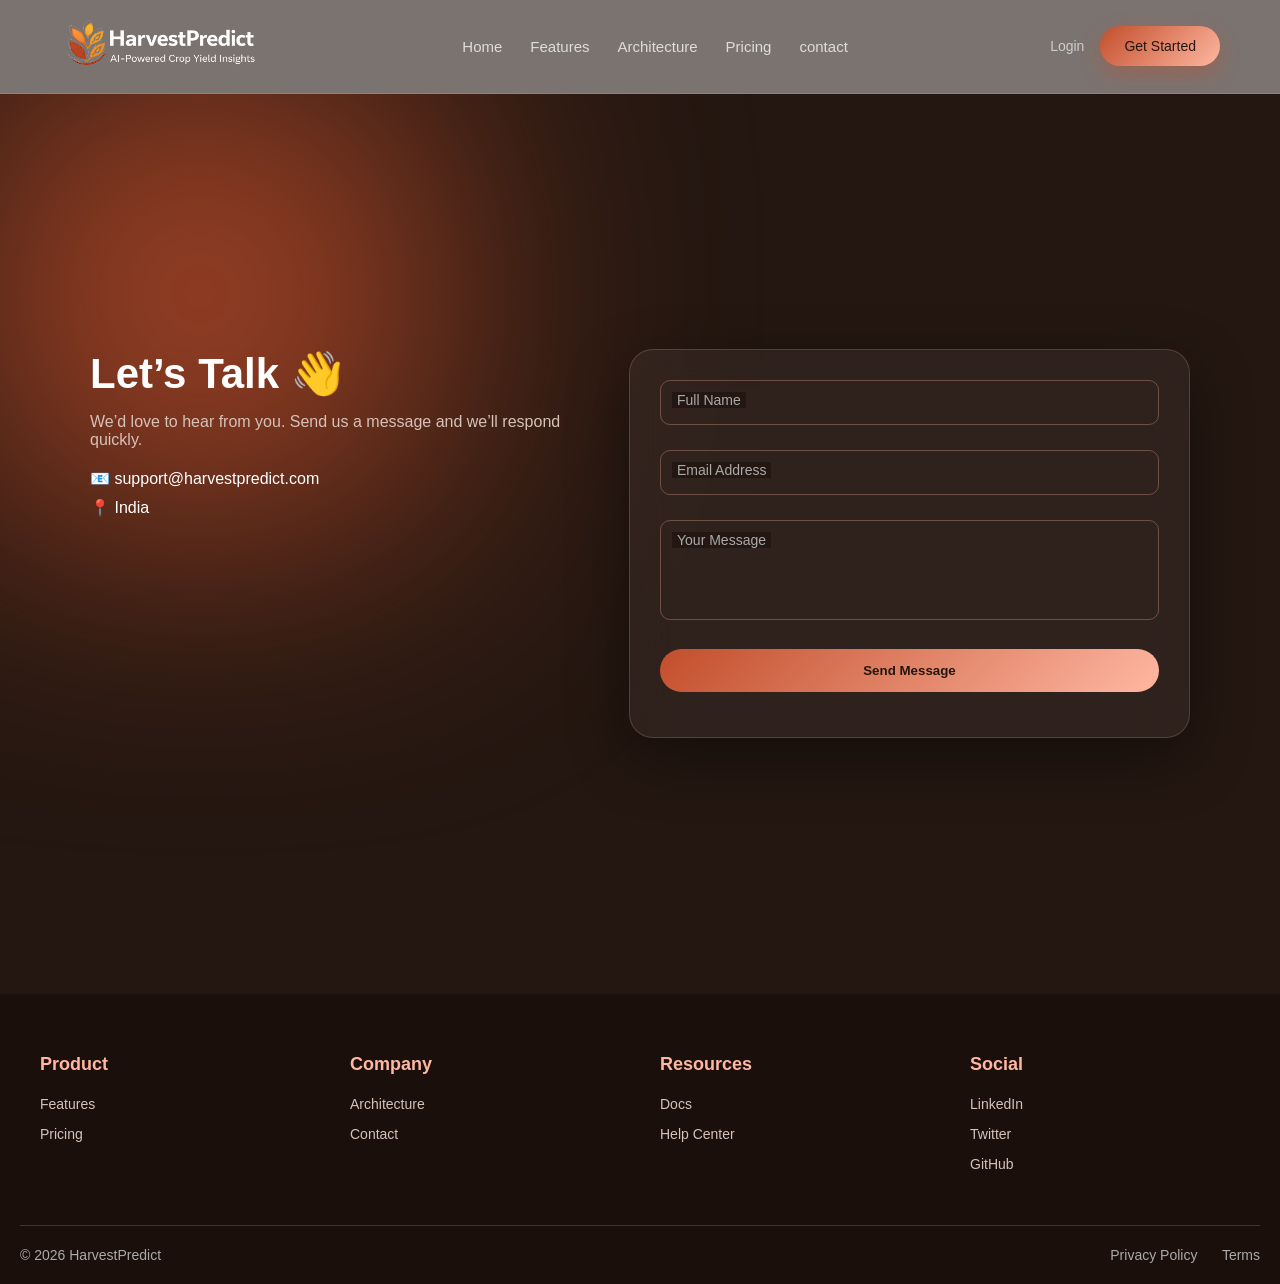
==== contact.html @ 749bb9cf "harvest website" ====
<!DOCTYPE html>
<html lang="en">

<head>
    <meta charset="UTF-8">
    <meta name="viewport" content="width=device-width, initial-scale=1.0">
    <title>Contact Us - HarvestPredict</title>
    <link rel="stylesheet" href="assets/css/style.css">
</head>

<body>
    <header class="navbar">
        <div class="nav-container">

            <!-- Logo -->
            <div class="logo">
                <a href="/"><img src="assets/images/logo.png" alt=""></a>
            </div>

            <!-- Nav Links -->
            <nav class="nav-links" id="navLinks">
                <a href="/">Home</a>
                <a href="/#features">Features</a>
                <a href="/#architecture">Architecture</a>
                <a href="pricing.html">Pricing</a>
                <a href="contact.html">contact</a>
            </nav>

            <!-- Right Buttons -->
            <div class="nav-actions">
                <a href="login.html" class="login">Login</a>
                <a href="javascript:void(0)" class="btn-primary" onclick="openModal()">Get Started</a>
            </div>

            <!-- Mobile Menu Icon -->
            <div class="menu-toggle" id="menuToggle">
                ☰
            </div>

        </div>
    </header>
    <section class="contact">

        <!-- Background Glow -->
        <div class="bg-blur"></div>

        <div class="contact-wrapper">

            <!-- LEFT -->
            <div class="contact-left">
                <h1>Let’s Talk 👋</h1>
                <p>We’d love to hear from you. Send us a message and we’ll respond quickly.</p>

                <div class="contact-details">
                    <div>📧 support@harvestpredict.com</div>
                    <div>📍 India</div>
                </div>
            </div>

            <!-- RIGHT FORM -->
            <div class="contact-card">
                <form id="contactForm">

                    <div class="input-group">
                        <input type="text" id="name" required>
                        <label>Full Name</label>
                        <span class="error"></span>
                    </div>

                    <div class="input-group">
                        <input type="email" id="email" required>
                        <label>Email Address</label>
                        <span class="error"></span>
                    </div>

                    <div class="input-group">
                        <textarea id="message" required></textarea>
                        <label>Your Message</label>
                        <span class="error"></span>
                    </div>

                    <button type="submit" class="btn-submit">
                        <span class="btn-text">Send Message</span>
                        <span class="loader"></span>
                    </button>

                    <div id="successMsg"></div>

                </form>
            </div>

        </div>
    </section>
    <footer class="footer">
        <div class="footer-container">

            <!-- Column 1 -->
            <div class="footer-col">
                <h3>Product</h3>
                <ul>
                    <li><a href="/#features">Features</a></li>
                    <li><a href="pricing.html">Pricing</a></li>
                    <!-- <li><a href="#">API</a></li> -->
                </ul>
            </div>

            <!-- Column 2 -->
            <div class="footer-col">
                <h3>Company</h3>
                <ul>
                    <!-- <li><a href="#">About</a></li> -->
                    <li><a href="/#Architecture">Architecture</a></li>
                    <li><a href="contact.html">Contact</a></li>
                </ul>
            </div>

            <!-- Column 3 -->
            <div class="footer-col">
                <h3>Resources</h3>
                <ul>
                    <li><a href="#">Docs</a></li>
                    <!-- <li><a href="#">Blog</a></li> -->
                    <li><a href="contact.html">Help Center</a></li>
                </ul>
            </div>

            <!-- Column 4 -->
            <div class="footer-col">
                <h3>Social</h3>
                <ul>
                    <li><a href="#">LinkedIn</a></li>
                    <li><a href="#">Twitter</a></li>
                    <li><a href="#">GitHub</a></li>
                </ul>
            </div>

        </div>

        <!-- Bottom -->
        <div class="footer-bottom">
            <p>© 2026 HarvestPredict</p>
            <div class="footer-links">
                <a href="#">Privacy Policy</a>
                <a href="#">Terms</a>
            </div>
        </div>
    </footer>
    <div class="modal" id="demoModal">

        <div class="modal-content" id="modalBox">

            <span class="close" onclick="closeModal()">&times;</span>

            <h2>Request a Demo</h2>

            <form id="demoForm">

                <input type="text" id="name" placeholder="Full Name" required>
                <input type="email" id="email" placeholder="Email Address" required>
                <input type="text" placeholder="Farm Size / Location">

                <p class="" id="formError"></p>

                <button type="submit">Submit Request</button>

            </form>

        </div>

    </div>

    <script src="assets/js/script.js"></script>
    <script>
        const contactform = document.getElementById("contactForm");
        const loader = document.querySelector(".loader");
        const btnText = document.querySelector(".btn-text");

        contactform.addEventListener("submit", function (e) {
            e.preventDefault();

            let valid = true;

            const name = document.getElementById("name");
            const email = document.getElementById("email");
            const message = document.getElementById("message");
            const successMsg = document.getElementById("successMsg");

            document.querySelectorAll(".error").forEach(e => e.innerText = "");
            successMsg.innerText = "";

            if (name.value.trim() === "") {
                showError(name, "Required");
                valid = false;
            }

            if (!validateEmail(email.value)) {
                showError(email, "Invalid email");
                valid = false;
            }

            if (message.value.trim() === "") {
                showError(message, "Required");
                valid = false;
            }

            if (valid) {
                btnText.style.opacity = "0.5";
                loader.style.display = "inline-block";

                setTimeout(() => {
                    loader.style.display = "none";
                    btnText.style.opacity = "1";

                    successMsg.innerText = "✅ Message sent successfully!";
                    contactform.reset();
                }, 1500);
            }
        });

        function showError(input, msg) {
            input.parentElement.querySelector(".error").innerText = msg;
        }

        function validateEmail(email) {
            return /^[^\s@]+@[^\s@]+\.[^\s@]+$/.test(email);
        }
    </script>
</body>

</html>
---- assets/css/style.css ----
/* Reset */
* {
    margin: 0;
    padding: 0;
    box-sizing: border-box;
    font-family: 'Inter', sans-serif;
}

/* Body */
body {
    background: #ffffff;
    color: #fff;
}

/* Navbar */
.navbar {
    position: sticky;
    top: 0;
    width: 100%;
    z-index: 1000;

    backdrop-filter: blur(14px);
    background: rgba(36, 23, 17, 0.6);
    border-bottom: 1px solid rgba(255, 183, 162, 0.2);
}

/* Container */
.nav-container {
    max-width: 1200px;
    margin: auto;
    padding: 14px 20px;

    display: flex;
    align-items: center;
    justify-content: space-between;
}

/* Logo */
.logo {
    font-size: 20px;
    font-weight: 600;
    color: #FFB7A2;
    display: flex;
    align-items: center;
    gap: 6px;
}

.logo img {
    width: 200px;
}

/* Nav Links */
.nav-links {
    display: flex;
    gap: 28px;
}

.nav-links a {
    text-decoration: none;
    color: #ddd;
    font-size: 15px;
    transition: 0.3s;
}

.nav-links a:hover {
    color: #FFB7A2;
}

/* Actions */
.nav-actions {
    display: flex;
    align-items: center;
    gap: 16px;
}

/* Login */
.login {
    text-decoration: none;
    color: #ccc;
    font-size: 14px;
    transition: 0.3s;
}

.login:hover {
    color: #FFB7A2;
}

/* Primary Button */
.btn-primary {
    padding: 10px 18px;
    border-radius: 999px;
    text-decoration: none;
    font-size: 14px;
    font-weight: 500;

    background: linear-gradient(135deg, #C24E2B, #FFB7A2);
    color: #241711;

    transition: 0.3s;
    box-shadow: 0 8px 20px rgba(194, 78, 43, 0.4);
}

.btn-primary:hover {
    transform: translateY(-2px);
    box-shadow: 0 12px 28px rgba(194, 78, 43, 0.6);
}

/* Mobile Menu */
.menu-toggle {
    display: none;
    font-size: 22px;
    cursor: pointer;
}
.mobile-cta{
    display: none;
}

/* ================= MOBILE ================= */
@media (max-width: 768px) {
    .nav-links {
        position: absolute;
        top: 70px;
        left: 0;
        width: 100%;
        flex-direction: column;
        align-items: center;
        gap: 18px;
        background: rgba(36, 23, 17, 0.95);
        backdrop-filter: blur(10px);
        padding: 20px 0;
        display: none;
    }

    .nav-links.active {
        display: flex;
    }

    .nav-actions {
        display: none;
    }

    .menu-toggle {
        display: block;
        color: #FFB7A2;
    }
    .mobile-cta{
        display: flex;
        flex-direction: column;
    }
}

/* HERO SECTION */
.hero {
    /* height: 100vh; */
    /* display: flex; */
    /* align-items: center; */

    background: linear-gradient(120deg,
            #241711 10%,
            #C24E2B 50%,
            #FFB7A2 100%);
    padding: 50px 0;
}

.hero-container {
    max-width: 1200px;
    margin: auto;
    padding: 0 40px;
    display: flex;
    align-items: center;
    justify-content: space-between;
    margin-bottom: 10px;
}

/* TEXT */
.hero-content {
    flex: 0 1 50%;
    max-width: 50%;
    color: #fff;
    padding-right: 30px;
}

.hero-content h1 {
    font-size: 40px;
    margin-bottom: 20px;
}

.hero-content p {
    color: #f1e4de;
    margin-bottom: 30px;
}

.hero-image {
    flex: 0 1 50%;
    max-width: 50%;
}

.hero-image img {
    border-radius: 10px;
}

/* BUTTONS */
.hero-buttons {
    display: flex;
    gap: 15px;
}

.btn-primary {
    padding: 12px 24px;
    border-radius: 999px;
    background: linear-gradient(135deg, #C24E2B, #FFB7A2);
    color: #241711;
    text-decoration: none;
}

.btn-outline {
    padding: 12px 24px;
    border-radius: 999px;
    border: 1px solid #FFB7A2;
    color: #FFB7A2;
    text-decoration: none;
}

/* IMAGE */

/* DOTS STYLE */
.owl-dots {
    position: absolute;
    /* bottom: 30px; */
    width: 100%;
    text-align: center;
}

.owl-dots button {
    width: 10px;
    height: 10px;
    border-radius: 10px;
    background: #ffffff !important;
    margin: 0 5px;
}

.owl-dot span {
    background: rgba(255, 255, 255, 0.4) !important;
}

.owl-dot.active {
    background: #FFB7A2 !important;
}

/* MOBILE */
@media (max-width: 768px) {
    .hero-container {
        flex-direction: column;
        text-align: center;
    }
    .hero-content{
        flex: 0 1 100%;
        max-width: 100%;
    }
    .hero-image{
        flex: 0 1 100%;
        max-width: 100%;
    }
    .hero-buttons{
        justify-content: center;
    }

    .hero-content h1 {
        font-size: 30px;
    }

    .hero-image img {
        width: 100%;
        margin-top: 20px;
    }
}

/* SECTION */
.features {
    padding: 80px 20px;
    background: #241711;
    color: #fff;
}

/* Container */
.container {
    max-width: 1200px;
    margin: auto;
}

/* Title */
.features .section-title {
    text-align: center;
    font-size: 36px;
    margin-bottom: 50px;
}

/* GRID */
.features-grid {
    display: grid;
    grid-template-columns: repeat(3, 1fr);
    gap: 25px;
}

/* CARD */
.feature-card {
    background: rgba(255, 255, 255, 0.05);
    border: 1px solid rgba(255, 183, 162, 0.2);
    padding: 30px;
    border-radius: 20px;

    backdrop-filter: blur(10px);

    transition: all 0.3s ease;
    position: relative;
    overflow: hidden;
}

/* ICON */
.feature-card .icon {
    font-size: 30px;
    margin-bottom: 15px;
}

/* TEXT */
.feature-card h3 {
    font-size: 20px;
    margin-bottom: 10px;
}

.feature-card p {
    font-size: 14px;
    color: #d6c2b9;
}

/* HOVER EFFECT 🔥 */
.feature-card:hover {
    transform: translateY(-8px) scale(1.02);
    border-color: #FFB7A2;
    box-shadow: 0 20px 40px rgba(0, 0, 0, 0.4);
}

/* Glow Effect */
.feature-card::before {
    content: "";
    position: absolute;
    inset: 0;
    background: linear-gradient(120deg, transparent, rgba(255, 183, 162, 0.2), transparent);
    opacity: 0;
    transition: 0.4s;
}

.feature-card:hover::before {
    opacity: 1;
}

/* RESPONSIVE */
@media (max-width: 992px) {
    .features-grid {
        grid-template-columns: repeat(2, 1fr);
    }
}

@media (max-width: 600px) {
    .features-grid {
        grid-template-columns: 1fr;
    }

    .section-title {
        font-size: 28px;
    }
}

.pipeline {
    padding: 80px 20px;
    background: linear-gradient(120deg, transparent, rgba(113, 73, 61, 0.635), transparent);
    color: #fff;
    text-align: center;
}

.pipeline .section-title {
    font-size: 36px;
    margin-bottom: 60px;
}

/* Wrapper */
.pipeline-wrapper {
    display: flex;
    align-items: center;
    justify-content: center;
    flex-wrap: wrap;
    gap: 15px;
}

/* Step */
.pipeline-step {
    width: 180px;
    padding: 20px;
    border-radius: 20px;
    border: 2px solid #241711;
    background: rgba(255, 255, 255, 0.05);
    /* border: 1px solid rgba(255, 183, 162, 0.2); */
    backdrop-filter: blur(10px);

    transition: 0.3s;
}

.pipeline-step:hover {
    transform: translateY(-8px);
    border-color: #FFB7A2;
}

/* Circle Icon */
.circle {
    width: 60px;
    height: 60px;
    margin: auto;
    margin-bottom: 15px;
    border-radius: 50%;
    background: linear-gradient(135deg, #C24E2B, #FFB7A2);
    display: flex;
    align-items: center;
    justify-content: center;
    font-size: 26px;
}

/* Text */
.pipeline-step h3 {
    font-size: 16px;
    margin-bottom: 6px;
    white-space: nowrap;
}

.pipeline-step p {
    font-size: 12px;
    color: #241711;
    white-space: nowrap;
}

/* Arrow */
.arrow {
    width: 40px;
    height: 2px;
    background: linear-gradient(to right, #C24E2B, #FFB7A2);
    position: relative;
}

/* Arrow Head */
.arrow::after {
    content: "";
    position: absolute;
    right: -6px;
    top: -4px;
    border-left: 8px solid #FFB7A2;
    border-top: 5px solid transparent;
    border-bottom: 5px solid transparent;
}

/* Animated Flow 🔥 */
.arrow {
    animation: flow 1.5s infinite linear;
}

@keyframes flow {
    0% {
        opacity: 0.3;
    }

    50% {
        opacity: 1;
    }

    100% {
        opacity: 0.3;
    }
}

/* MOBILE */
@media (max-width: 768px) {
    .pipeline-wrapper {
        flex-direction: column;
    }

    .arrow {
        width: 2px;
        height: 30px;
    }

    .arrow::after {
        top: auto;
        bottom: -6px;
        left: -4px;
        transform: rotate(90deg);
    }
}

.result-section {
    padding: 80px 20px;
    background: #241711;
    color: #fff;
    text-align: center;
}

.result-section .section-title {
    font-size: 34px;
    margin-bottom: 10px;
}

.section-subtext {
    color: #d6c2b9;
    margin-bottom: 40px;
}

/* Chart Card */
.chart-card {
    max-width: 900px;
    margin: auto;
    padding: 30px;

    border-radius: 20px;
    background: rgba(255, 255, 255, 0.05);
    border: 1px solid rgba(255, 183, 162, 0.2);

    backdrop-filter: blur(10px);
}

.benefits {
    padding: 80px 20px;
    background: #ffffff;
    text-align: center;
}

/* Title */
.benefits .section-title {
    font-size: 36px;
    margin-bottom: 50px;
    color: #241711;
}

/* Grid */
.benefits-grid {
    display: grid;
    grid-template-columns: repeat(4, 1fr);
    gap: 25px;
}

/* Card */
.benefit-card {
    padding: 40px 25px;
    border-radius: 20px;
    background: #C24E2B;
    border: 1px solid rgba(0, 0, 0, 0.05);
    box-shadow: 0 10px 30px rgba(0, 0, 0, 0.06);

    transition: all 0.3s ease;
}

/* Icon */
.benefit-card .icon {
    font-size: 42px;
    margin-bottom: 20px;
}

/* Text */
.benefit-card h3 {
    font-size: 20px;
    color: #ffffff;
    margin-bottom: 10px;
}

.benefit-card p {
    font-size: 14px;
    color: #d2d2d2;
}

/* Hover Effect 🔥 */
.benefit-card:hover {
    transform: translateY(-10px);
    box-shadow: 0 20px 40px rgba(0, 0, 0, 0.1);
}

/* Optional subtle accent line */
.benefit-card::after {
    content: "";
    display: block;
    width: 40px;
    height: 3px;
    background: linear-gradient(135deg, #C24E2B, #FFB7A2);
    margin: 15px auto 0;
    border-radius: 2px;
}

/* RESPONSIVE */
@media (max-width: 992px) {
    .benefits-grid {
        grid-template-columns: repeat(2, 1fr);
    }
}

@media (max-width: 600px) {
    .benefits-grid {
        grid-template-columns: 1fr;
    }

    .section-title {
        font-size: 28px;
    }
}

/* target */
.audience {
    padding: 50px 20px;
    background: linear-gradient(120deg, transparent, rgba(113, 73, 61, 0.635), transparent);
    color: #fff;
    text-align: center;
}

/* Title */
.audience .section-title {
    font-size: 36px;
    margin-bottom: 10px;
    color: #ffffff
}

.section-subtext {
    color: #d4cecb;
    margin-bottom: 50px;
}

/* Grid */
.audience-grid {
    display: grid;
    grid-template-columns: repeat(4, 1fr);
    gap: 25px;
}

/* Card */
.audience-card {
    padding: 30px 20px;
    border-radius: 20px;
    background: rgba(255, 255, 255, 0.05);
    border: 1px solid #241711;
    backdrop-filter: blur(10px);
    transition: all 0.3s ease;
    position: relative;
    overflow: hidden;
    box-shadow: 10px 5px 6px #241711;
}

/* Icon */
.audience-card .icon {
    font-size: 36px;
    margin-bottom: 15px;
}

/* Text */
.audience-card h3 {
    font-size: 20px;
    margin-bottom: 10px;
    color: #C24E2B;
}

.audience-card p {
    font-size: 14px;
    color: #241711;
}

/* Hover Effect 🔥 */
.audience-card:hover {
    transform: translateY(-8px);
    border-color: #FFB7A2;
    box-shadow: 0 20px 40px rgba(0, 0, 0, 0.4);
}

/* Glow Animation */
.audience-card::before {
    content: "";
    position: absolute;
    inset: 0;
    background: linear-gradient(120deg,
            transparent,
            rgba(255, 183, 162, 0.2),
            transparent);
    opacity: 0;
    transition: 0.4s;
}

.audience-card:hover::before {
    opacity: 1;
}

/* RESPONSIVE */
@media (max-width: 992px) {
    .audience-grid {
        grid-template-columns: repeat(2, 1fr);
    }
}

@media (max-width: 600px) {
    .audience-grid {
        grid-template-columns: 1fr;
    }

    .section-title {
        font-size: 28px;
    }
}

/* cta */
.cta {
    padding: 40px 20px;
    position: relative;
    overflow: hidden;

    /* Gradient Background */
    background: linear-gradient(135deg,
            #241711,
            #C24E2B,
            #FFB7A2);

    text-align: center;
    color: #fff;
}

/* Subtle Pattern Overlay 🔥 */
.cta::before {
    content: "";
    position: absolute;
    inset: 0;

    background-image: radial-gradient(rgba(255, 255, 255, 0.08) 1px,
            transparent 1px);
    background-size: 30px 30px;

    opacity: 0.3;
}

/* Container */
.cta-container {
    position: relative;
    z-index: 1;
    max-width: 700px;
    margin: auto;
}

/* Heading */
.cta h2 {
    font-size: 42px;
    margin-bottom: 15px;
}

/* Text */
.cta p {
    font-size: 16px;
    color: #f3e4df;
    margin-bottom: 30px;
}

/* Buttons */
.cta-buttons {
    display: flex;
    justify-content: center;
    gap: 16px;
}

/* Primary */
.cta-buttons .btn-primary {
    padding: 14px 28px;
    border-radius: 999px;
    background: #fff;
    color: #241711;
    font-weight: 600;
    text-decoration: none;

    transition: 0.3s;
}

.btn-primary:hover {
    transform: translateY(-2px);
}

/* Outline */
.btn-outline {
    padding: 14px 28px;
    border-radius: 999px;
    border: 1px solid #fff;
    color: #fff;
    text-decoration: none;

    transition: 0.3s;
}

.btn-outline:hover {
    background: rgba(255, 255, 255, 0.1);
}

/* RESPONSIVE */
@media (max-width: 600px) {

    .cta h2 {
        font-size: 28px;
    }

    .cta-buttons {
        flex-direction: column;
    }
}

/* footer */
.footer {
    background: #1a0f0b;
    color: #fff;
    padding: 60px 20px 20px;
}

/* Container */
.footer-container {
    max-width: 1200px;
    margin: auto;

    display: grid;
    grid-template-columns: repeat(4, 1fr);
    gap: 40px;
}

/* Column */
.footer-col h3 {
    font-size: 18px;
    margin-bottom: 20px;
    color: #FFB7A2;
}

.footer-col ul {
    list-style: none;
}

.footer-col ul li {
    margin-bottom: 12px;
}

.footer-col ul li a {
    text-decoration: none;
    color: #d6c2b9;
    font-size: 14px;
    transition: 0.3s;
}

.footer-col ul li a:hover {
    color: #FFB7A2;
    padding-left: 4px;
}

/* Bottom */
.footer-bottom {
    border-top: 1px solid rgba(255, 183, 162, 0.2);
    margin-top: 40px;
    padding-top: 20px;

    display: flex;
    justify-content: space-between;
    align-items: center;
    flex-wrap: wrap;
}

.footer-bottom p {
    font-size: 14px;
    color: #aaa;
}

.footer-links a {
    margin-left: 20px;
    text-decoration: none;
    font-size: 14px;
    color: #aaa;
    transition: 0.3s;
}

.footer-links a:hover {
    color: #FFB7A2;
}

/* RESPONSIVE */
@media (max-width: 992px) {
    .footer-container {
        grid-template-columns: repeat(2, 1fr);
    }
}

@media (max-width: 600px) {
    .footer-container {
        grid-template-columns: 1fr;
        text-align: center;
    }

    .footer-bottom {
        flex-direction: column;
        gap: 10px;
    }

    .footer-links a {
        margin: 0 10px;
    }
}


/* contact-us page */
.contact {
    min-height: 100vh;
    display: flex;
    align-items: center;
    justify-content: center;
    padding: 40px;
    position: relative;
    overflow: hidden;
    background: #241711;
}

/* GLOW BACKGROUND */
.bg-blur {
    position: absolute;
    width: 600px;
    height: 600px;
    background: radial-gradient(circle, #C24E2B, transparent);
    filter: blur(120px);
    top: -100px;
    left: -100px;
}

/* WRAPPER */
.contact-wrapper {
    display: flex;
    max-width: 1100px;
    width: 100%;
    gap: 40px;
    z-index: 1;
}

/* LEFT */
.contact-left {
    flex: 1;
    color: #fff;
}

.contact-left h1 {
    font-size: 42px;
    margin-bottom: 15px;
}

.contact-left p {
    color: #d6c2b9;
    margin-bottom: 20px;
}

.contact-details div {
    margin-bottom: 10px;
}

/* CARD */
.contact-card {
    flex: 1;
    padding: 30px;
    border-radius: 24px;

    background: rgba(255, 255, 255, 0.05);
    backdrop-filter: blur(20px);
    border: 1px solid rgba(255, 183, 162, 0.2);

    box-shadow: 0 20px 60px rgba(0, 0, 0, 0.4);
}

/* INPUT GROUP */
.input-group {
    position: relative;
    margin-bottom: 25px;
}

.input-group input,
.input-group textarea {
    width: 100%;
    padding: 14px;
    border-radius: 10px;
    border: 1px solid rgba(255, 183, 162, 0.3);
    background: transparent;
    color: #fff;
    outline: none;
}

textarea {
    height: 100px;
    resize: none;
}

/* FLOATING LABEL */
.input-group label {
    position: absolute;
    left: 12px;
    top: 12px;
    color: #aaa;
    font-size: 14px;
    pointer-events: none;
    transition: 0.3s;
    background: #241711;
    padding: 0 5px;
}

.input-group input:focus+label,
.input-group input:valid+label,
.input-group textarea:focus+label,
.input-group textarea:valid+label {
    top: -8px;
    font-size: 12px;
    color: #FFB7A2;
}

/* ERROR */
.error {
    font-size: 12px;
    color: #ff6b6b;
}

/* BUTTON */
.btn-submit {
    width: 100%;
    padding: 14px;
    border-radius: 999px;
    border: none;
    cursor: pointer;

    background: linear-gradient(135deg, #C24E2B, #FFB7A2);
    color: #241711;
    font-weight: 600;
    position: relative;
    overflow: hidden;
}

/* LOADER */
.loader {
    display: none;
    width: 18px;
    height: 18px;
    border: 2px solid #241711;
    border-top: 2px solid transparent;
    border-radius: 50%;
    animation: spin 1s linear infinite;
    position: absolute;
    right: 20px;
    top: 50%;
    transform: translateY(-50%);
}

@keyframes spin {
    to {
        transform: rotate(360deg);
    }
}

/* SUCCESS */
#successMsg {
    margin-top: 15px;
    color: #4ade80;
    font-weight: 500;
    text-align: center;
}

/* MOBILE */
@media (max-width: 768px) {
    .contact-wrapper {
        flex-direction: column;
    }
}


/* pricing page */
.pricing {
    padding: 80px 20px;
    text-align: center;
    background: linear-gradient(120deg,
            #241711 10%,
            #C24E2B 50%,
            #FFB7A2 100%);
    padding: 50px 0;
}

/* TITLE */
.section-title {
    font-size: 36px;
    margin-bottom: 10px;
}

.section-subtext {
    color: #d6c2b9;
    margin-bottom: 50px;
}

/* GRID */
.pricing-grid {
    display: grid;
    grid-template-columns: repeat(3, 1fr);
    gap: 30px;
    max-width: 1100px;
    margin: auto;
}

/* CARD */
.pricing-card {
    background: rgba(255, 255, 255, 0.05);
    border: 2px solid #241711;
    padding: 30px;
    border-radius: 24px;

    backdrop-filter: blur(15px);
    transition: 0.3s;
    position: relative;
}

/* HOVER */
.pricing-card:hover {
    transform: translateY(-10px);
    border-color: #FFB7A2;
}

/* POPULAR */
.popular {
    border: 2px solid #FFB7A2;
    transform: scale(1.05);
}

/* BADGE */
.badge {
    position: absolute;
    top: -12px;
    left: 50%;
    transform: translateX(-50%);
    background: linear-gradient(135deg, #C24E2B, #FFB7A2);
    color: #241711;
    padding: 5px 12px;
    border-radius: 999px;
    font-size: 12px;
}

/* PRICE */
.price {
    font-size: 32px;
    margin: 15px 0;
}

.price span {
    font-size: 14px;
    color: #aaa;
}

/* LIST */
.pricing-card ul {
    list-style: none;
    margin: 20px 0;
}

.pricing-card ul li {
    margin-bottom: 10px;
    font-size: 14px;
}

/* BUTTONS */
.pricing .btn-primary {
    display: inline-block;
    padding: 12px 22px;
    border-radius: 999px;
    background: linear-gradient(135deg, #C24E2B, #FFB7A2);
    color: #241711;
    text-decoration: none;
    border: 1px solid #1a0f0b;

}

.pricing .btn-outline {
    display: inline-block;
    padding: 12px 22px;
    border-radius: 999px;
    border: 1px solid #FFB7A2;
    color: #FFB7A2;
    text-decoration: none;
    color: #ffffff;
}

/* MOBILE */
@media (max-width: 900px) {
    .pricing-grid {
        grid-template-columns: 1fr;
    }

    .popular {
        transform: none;
    }
}

/* popup css */
/* BUTTON */
.demo-btn {
    padding: 12px 22px;
    background: #0F766E;
    color: #000000;
    border: none;
    border-radius: 8px;
    cursor: pointer;
    font-weight: 600;
}

/* BACKDROP */
.modal {
    display: none;
    position: fixed;
    top: 0;
    left: 0;
    width: 100%;
    height: 100%;
    background: rgba(0, 0, 0, 0.7);
    justify-content: center;
    align-items: center;
    z-index: 1000;
}

/* MODAL */
.modal-content {
    background: #ffffff;
    /* backdrop-filter: blur(15px); */
    padding: 30px;
    border-radius: 16px;
    width: 500px;
    color: #000000;
    text-align: center;
    animation: fadeIn 0.4s ease;
    position: relative;
}

/* CLOSE */
.close {
    position: absolute;
    top: 12px;
    right: 15px;
    font-size: 20px;
    cursor: pointer;
}

/* FORM */
.modal-content form {
    display: flex;
    flex-direction: column;
    gap: 12px;
    margin-top: 15px;
}

.modal-content input {
    padding: 12px;
    border: 1px solid #000000;
    border-radius: 6px;
    outline: none;
}

.modal-content button {
    padding: 12px;
    background: #241711;
    border: none;
    border-radius: 6px;
    color: white;
    cursor: pointer;
}

/* ERROR */
.error {
    color: #ff4d4d;
    font-size: 13px !important;
    min-height: 18px;
}

/* SUCCESS */
.success {
    color: #0F766E;
    font-weight: bold;
}

/* ANIMATION */
@keyframes fadeIn {
    from {
        opacity: 0;
        transform: scale(0.9);
    }

    to {
        opacity: 1;
        transform: scale(1);
    }
}

/* SHAKE */
.shake {
    animation: shake 0.3s;
}

@keyframes shake {
    0% {
        transform: translateX(0);
    }

    25% {
        transform: translateX(-6px);
    }

    50% {
        transform: translateX(6px);
    }

    75% {
        transform: translateX(-6px);
    }

    100% {
        transform: translateX(0);
    }
}
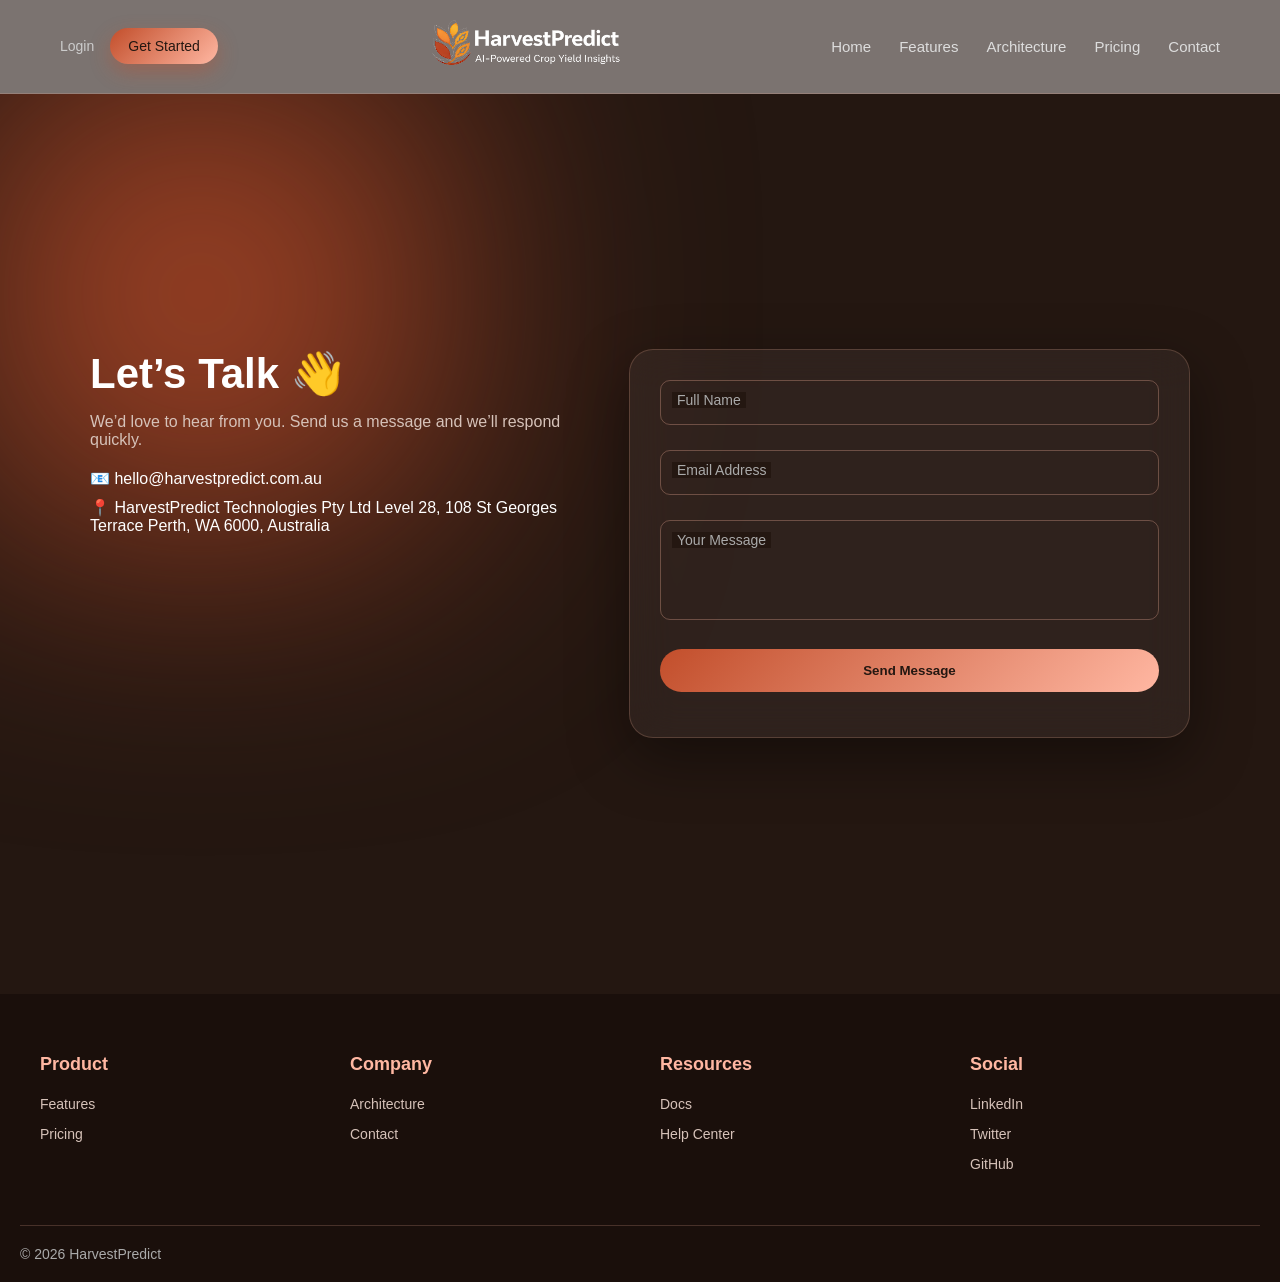
==== commit fb95bfed: "minor changes" ====
--- a/contact.html
+++ b/contact.html
@@ -11,7 +11,10 @@
 <body>
     <header class="navbar">
         <div class="nav-container">
-
+            <div class="nav-actions">
+                <a href="login.html" class="login">Login</a>
+                <a href="javascript:void(0)" class="btn-primary" onclick="openModal()">Get Started</a>
+            </div>
             <!-- Logo -->
             <div class="logo">
                 <a href="/"><img src="assets/images/logo.png" alt=""></a>
@@ -23,14 +26,15 @@
                 <a href="/#features">Features</a>
                 <a href="/#architecture">Architecture</a>
                 <a href="pricing.html">Pricing</a>
-                <a href="contact.html">contact</a>
+                <a href="contact.html">Contact</a>
+                <div class="nav-actions mobile-cta">
+                    <a href="login.html" class="login">Login</a>
+                    <a href="javacript:void(0)" class="btn-primary" onclick="openModal()">Get Started</a>
+                </div>
             </nav>
 
             <!-- Right Buttons -->
-            <div class="nav-actions">
-                <a href="login.html" class="login">Login</a>
-                <a href="javascript:void(0)" class="btn-primary" onclick="openModal()">Get Started</a>
-            </div>
+
 
             <!-- Mobile Menu Icon -->
             <div class="menu-toggle" id="menuToggle">
@@ -52,8 +56,10 @@
                 <p>We’d love to hear from you. Send us a message and we’ll respond quickly.</p>
 
                 <div class="contact-details">
-                    <div>📧 support@harvestpredict.com</div>
-                    <div>📍 India</div>
+                    <div>📧 hello@harvestpredict.com.au</div>
+                    <div>📍 HarvestPredict Technologies Pty Ltd
+                        Level 28, 108 St Georges Terrace
+                        Perth, WA 6000, Australia</div>
                 </div>
             </div>
 
@@ -128,9 +134,9 @@
             <div class="footer-col">
                 <h3>Social</h3>
                 <ul>
-                    <li><a href="#">LinkedIn</a></li>
-                    <li><a href="#">Twitter</a></li>
-                    <li><a href="#">GitHub</a></li>
+                    <li><a href="contact.html">LinkedIn</a></li>
+                    <li><a href="contact.html">Twitter</a></li>
+                    <li><a href="contact.html">GitHub</a></li>
                 </ul>
             </div>
 
@@ -139,10 +145,7 @@
         <!-- Bottom -->
         <div class="footer-bottom">
             <p>© 2026 HarvestPredict</p>
-            <div class="footer-links">
-                <a href="#">Privacy Policy</a>
-                <a href="#">Terms</a>
-            </div>
+
         </div>
     </footer>
     <div class="modal" id="demoModal">
@@ -157,7 +160,8 @@
 
                 <input type="text" id="name" placeholder="Full Name" required>
                 <input type="email" id="email" placeholder="Email Address" required>
-                <input type="text" placeholder="Farm Size / Location">
+                <input type="text" placeholder="Farm Size">
+                <input type="text" placeholder="City">
 
                 <p class="" id="formError"></p>
 
--- a/assets/css/style.css
+++ b/assets/css/style.css
@@ -5,6 +5,7 @@
     box-sizing: border-box;
     font-family: 'Inter', sans-serif;
 }
+
 
 /* Body */
 body {
@@ -111,7 +112,8 @@
     font-size: 22px;
     cursor: pointer;
 }
-.mobile-cta{
+
+.mobile-cta {
     display: none;
 }
 
@@ -143,136 +145,147 @@
         display: block;
         color: #FFB7A2;
     }
-    .mobile-cta{
+
+    .mobile-cta {
         display: flex;
         flex-direction: column;
     }
 }
 
 /* HERO SECTION */
-.hero {
-    /* height: 100vh; */
-    /* display: flex; */
-    /* align-items: center; */
-
-    background: linear-gradient(120deg,
-            #241711 10%,
-            #C24E2B 50%,
-            #FFB7A2 100%);
-    padding: 50px 0;
-}
-
-.hero-container {
-    max-width: 1200px;
-    margin: auto;
-    padding: 0 40px;
+.main-features {
+    position: relative;
+    width: 100%;
+    height: 100vh;
+    overflow: hidden;
+    box-shadow: 0 3px 10px rgba(0, 0, 0, 0.3);
+}
+
+.main-features .item {
+    width: 200px;
+    height: 300px;
+    list-style-type: none;
+    position: absolute;
+    top: 50%;
+    transform: translateY(-50%);
+    z-index: 1;
+    background-position: center;
+    background-size: cover;
+    border-radius: 20px;
+    box-shadow: 0 20px 30px rgba(255, 255, 255, 0.3) inset;
+    transition: transform 0.1s, left 0.75s, top 0.75s, width 0.75s, height 0.75s;
+}
+/* .main-features .item{
+    background: url(../images/banner1.jpg);
+} */
+.main-features .item:nth-child(1),
+.main-features .item:nth-child(2) {
+    left: 0;
+    top: 0;
+    width: 100%;
+    height: 100%;
+    transform: none;
+    border-radius: 0;
+    box-shadow: none;
+    opacity: 1;
+}
+
+.main-features .item:nth-child(3) {
+    left: 50%;
+}
+
+.main-features .item:nth-child(4) {
+    left: calc(50% + 220px);
+}
+
+.main-features .item:nth-child(5) {
+    left: calc(50% + 440px);
+}
+
+.main-features .item:nth-child(6) {
+    left: calc(50% + 660px);
+    opacity: 0;
+}
+
+.main-features .item .content {
+    width: min(30vw, 400px);
+    position: absolute;
+    top: 50%;
+    left: 3rem;
+    transform: translateY(-50%);
+    color: white;
+    text-shadow: 0 3px 8px rgba(0, 0, 0, 0.5);
+    opacity: 0;
+    display: none;
+}
+
+.main-features .item .content .title {
+    text-transform: uppercase;
+}
+
+.main-features .item .content .description {
+    line-height: 1.7;
+    margin: 1rem 0 1.5rem;
+    font-size: 0.8rem;
+}
+
+.main-features .item .content button {
+    width: -moz-fit-content;
+    width: fit-content;
+    background-color: rgba(0, 0, 0, 0.1);
+    color: white;
+    border: 2px solid white;
+    border-radius: 0.25rem;
+    padding: 0.75rem;
+    cursor: pointer;
+}
+
+.item:nth-of-type(2) .content {
+    display: block;
+    animation: show 0.75s ease-in-out 0.3s forwards;
+}
+
+@keyframes show {
+    0% {
+        filter: blur(5px);
+        transform: translateY(calc(-50% + 75px));
+    }
+
+    100% {
+        opacity: 1;
+        filter: blur(0);
+    }
+}
+
+.nabs {
+    position: absolute;
+    display: flex;
+    bottom: 2rem;
+    left: 50%;
+    transform: translateX(-50%);
+    z-index: 5;
+    -webkit-user-select: none;
+    -moz-user-select: none;
+    user-select: none;
+}
+
+.nabs .btn {
+    background-color: rgba(255, 255, 255, 0.5);
+    color: rgba(0, 0, 0, 0.7);
+    border: 2px solid rgba(0, 0, 0, 0.6);
+    margin: 0 0.25rem;
+    padding: 0.75rem;
+    width: 40px;
+    height: 40px;
+    border-radius: 100%;
+    cursor: pointer;
     display: flex;
     align-items: center;
-    justify-content: space-between;
-    margin-bottom: 10px;
-}
-
-/* TEXT */
-.hero-content {
-    flex: 0 1 50%;
-    max-width: 50%;
-    color: #fff;
-    padding-right: 30px;
-}
-
-.hero-content h1 {
-    font-size: 40px;
-    margin-bottom: 20px;
-}
-
-.hero-content p {
-    color: #f1e4de;
-    margin-bottom: 30px;
-}
-
-.hero-image {
-    flex: 0 1 50%;
-    max-width: 50%;
-}
-
-.hero-image img {
-    border-radius: 10px;
-}
-
-/* BUTTONS */
-.hero-buttons {
-    display: flex;
-    gap: 15px;
-}
-
-.btn-primary {
-    padding: 12px 24px;
-    border-radius: 999px;
-    background: linear-gradient(135deg, #C24E2B, #FFB7A2);
-    color: #241711;
-    text-decoration: none;
-}
-
-.btn-outline {
-    padding: 12px 24px;
-    border-radius: 999px;
-    border: 1px solid #FFB7A2;
-    color: #FFB7A2;
-    text-decoration: none;
-}
-
-/* IMAGE */
-
-/* DOTS STYLE */
-.owl-dots {
-    position: absolute;
-    /* bottom: 30px; */
-    width: 100%;
-    text-align: center;
-}
-
-.owl-dots button {
-    width: 10px;
-    height: 10px;
-    border-radius: 10px;
-    background: #ffffff !important;
-    margin: 0 5px;
-}
-
-.owl-dot span {
-    background: rgba(255, 255, 255, 0.4) !important;
-}
-
-.owl-dot.active {
-    background: #FFB7A2 !important;
-}
-
-/* MOBILE */
-@media (max-width: 768px) {
-    .hero-container {
-        flex-direction: column;
-        text-align: center;
-    }
-    .hero-content{
-        flex: 0 1 100%;
-        max-width: 100%;
-    }
-    .hero-image{
-        flex: 0 1 100%;
-        max-width: 100%;
-    }
-    .hero-buttons{
-        justify-content: center;
-    }
-
-    .hero-content h1 {
-        font-size: 30px;
-    }
-
-    .hero-image img {
-        width: 100%;
-        margin-top: 20px;
-    }
+    justify-content: center;
+}
+
+.nabs .btn:hover {
+    background-color: rgba(255, 255, 255, 0.3);
 }
 
 /* SECTION */
